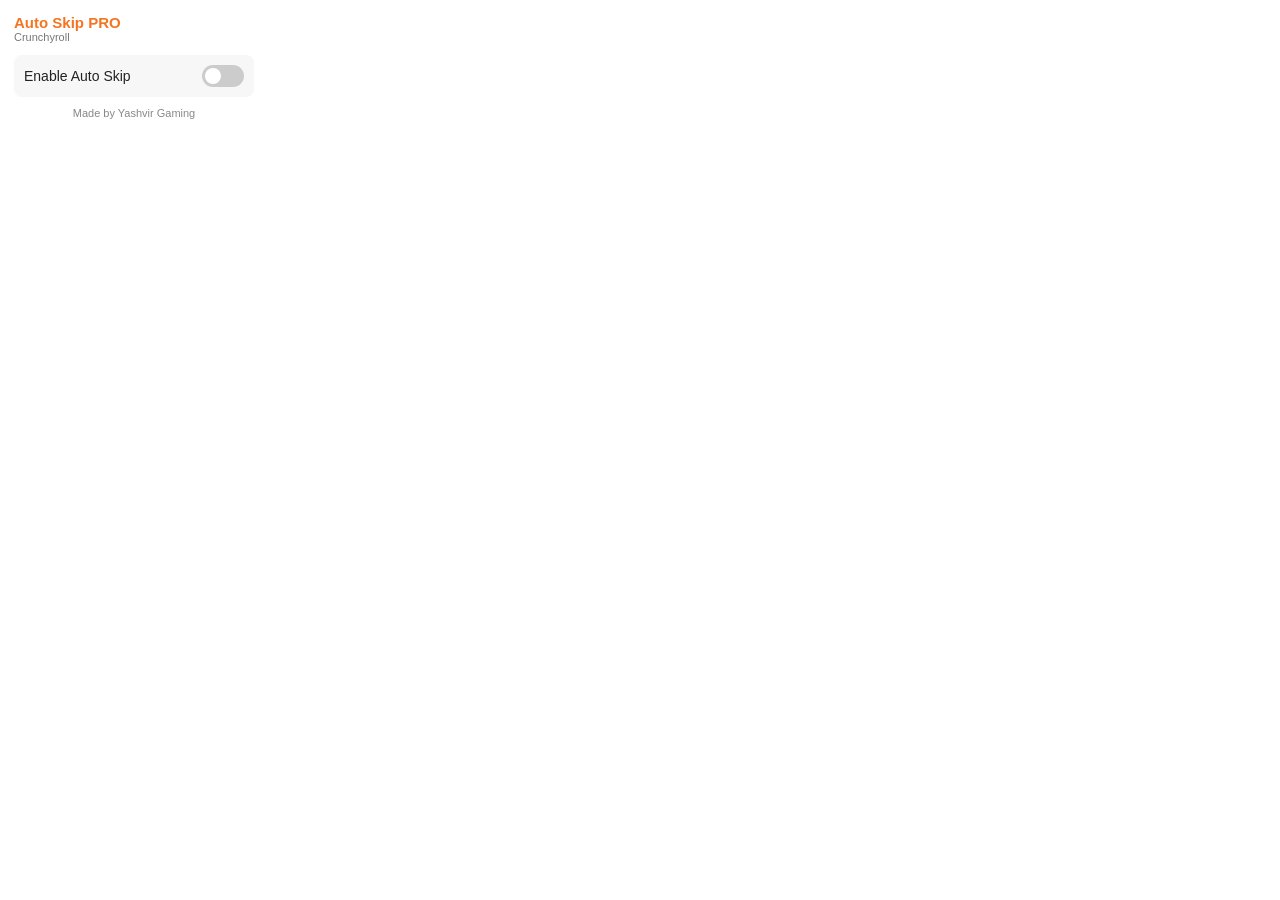
==== popup.html @ 737268c6 "Add files via upload" ====
<!DOCTYPE html>
<html>
<head>
  <meta charset="UTF-8" />
  <title>Crunchyroll Auto Skip PRO</title>

  <style>
    body {
      width: 240px;
      margin: 0;
      padding: 14px;
      font-family: Arial, sans-serif;
      background: #ffffff;
      color: #222;
    }

    .header {
      display: flex;
      align-items: center;
      margin-bottom: 12px;
    }

    .logo {
      width: 32px;
      height: 32px;
      margin-right: 10px;
    }

    .title {
      font-size: 15px;
      font-weight: bold;
      color: #f47521;
    }

    .subtitle {
      font-size: 11px;
      color: #777;
    }

    .card {
      background: #f7f7f7;
      border-radius: 8px;
      padding: 10px;
      margin-bottom: 10px;
    }

    .toggle-row {
      display: flex;
      justify-content: space-between;
      align-items: center;
      font-size: 14px;
    }

    .switch {
      position: relative;
      width: 42px;
      height: 22px;
    }

    .switch input {
      opacity: 0;
      width: 0;
      height: 0;
    }

    .slider {
      position: absolute;
      cursor: pointer;
      inset: 0;
      background-color: #ccc;
      border-radius: 22px;
      transition: 0.2s;
    }

    .slider:before {
      position: absolute;
      content: "";
      height: 16px;
      width: 16px;
      left: 3px;
      bottom: 3px;
      background-color: white;
      border-radius: 50%;
      transition: 0.2s;
    }

    input:checked + .slider {
      background-color: #f47521;
    }

    input:checked + .slider:before {
      transform: translateX(20px);
    }

    .footer {
      font-size: 11px;
      text-align: center;
      color: #888;
      margin-top: 6px;
    }
  </style>
</head>

<body>

  <div class="header">
    <!-- Optional icon -->
    <!-- <img src="icon.png" class="logo"> -->
    <div>
      <div class="title">Auto Skip PRO</div>
      <div class="subtitle">Crunchyroll</div>
    </div>
  </div>

  <div class="card">
    <div class="toggle-row">
      <span>Enable Auto Skip</span>

      <label class="switch">
        <input type="checkbox" id="toggle">
        <span class="slider"></span>
      </label>
    </div>
  </div>

  <div class="footer">
    Made by Yashvir Gaming
  </div>

  <script src="popup.js"></script>
</body>
</html>
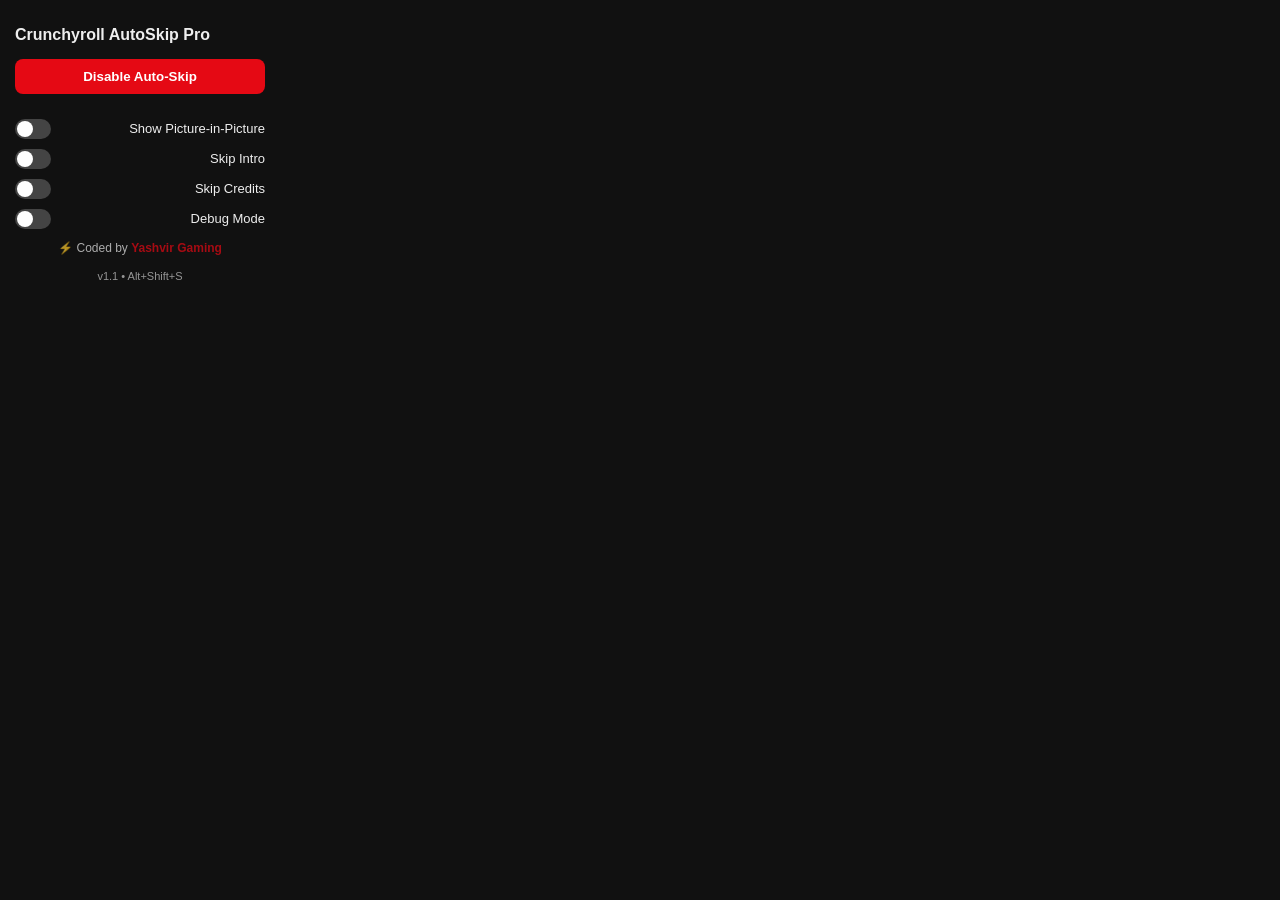
==== commit 9b7ae48e: "Add files via upload" ====
--- a/popup.html
+++ b/popup.html
@@ -1,132 +1,61 @@
 <!DOCTYPE html>
 <html>
 <head>
-  <meta charset="UTF-8" />
-  <title>Crunchyroll Auto Skip PRO</title>
+  <meta charset="UTF-8">
+  <link rel="stylesheet" href="popup.css">
+</head>
+<body>
+  <div class="container">
+    <h1>Crunchyroll AutoSkip Pro</h1>
 
-  <style>
-    body {
-      width: 240px;
-      margin: 0;
-      padding: 14px;
-      font-family: Arial, sans-serif;
-      background: #ffffff;
-      color: #222;
-    }
+    <button id="mainToggle" class="main-btn">
+      Disable Auto-Skip
+    </button>
 
-    .header {
-      display: flex;
-      align-items: center;
-      margin-bottom: 12px;
-    }
-
-    .logo {
-      width: 32px;
-      height: 32px;
-      margin-right: 10px;
-    }
-
-    .title {
-      font-size: 15px;
-      font-weight: bold;
-      color: #f47521;
-    }
-
-    .subtitle {
-      font-size: 11px;
-      color: #777;
-    }
-
-    .card {
-      background: #f7f7f7;
-      border-radius: 8px;
-      padding: 10px;
-      margin-bottom: 10px;
-    }
-
-    .toggle-row {
-      display: flex;
-      justify-content: space-between;
-      align-items: center;
-      font-size: 14px;
-    }
-
-    .switch {
-      position: relative;
-      width: 42px;
-      height: 22px;
-    }
-
-    .switch input {
-      opacity: 0;
-      width: 0;
-      height: 0;
-    }
-
-    .slider {
-      position: absolute;
-      cursor: pointer;
-      inset: 0;
-      background-color: #ccc;
-      border-radius: 22px;
-      transition: 0.2s;
-    }
-
-    .slider:before {
-      position: absolute;
-      content: "";
-      height: 16px;
-      width: 16px;
-      left: 3px;
-      bottom: 3px;
-      background-color: white;
-      border-radius: 50%;
-      transition: 0.2s;
-    }
-
-    input:checked + .slider {
-      background-color: #f47521;
-    }
-
-    input:checked + .slider:before {
-      transform: translateX(20px);
-    }
-
-    .footer {
-      font-size: 11px;
-      text-align: center;
-      color: #888;
-      margin-top: 6px;
-    }
-  </style>
-</head>
-
-<body>
-
-  <div class="header">
-    <!-- Optional icon -->
-    <!-- <img src="icon.png" class="logo"> -->
-    <div>
-      <div class="title">Auto Skip PRO</div>
-      <div class="subtitle">Crunchyroll</div>
-    </div>
-  </div>
-
-  <div class="card">
-    <div class="toggle-row">
-      <span>Enable Auto Skip</span>
-
+    <div class="section">
       <label class="switch">
-        <input type="checkbox" id="toggle">
+        <input type="checkbox" id="pip">
         <span class="slider"></span>
       </label>
+      <span>Show Picture-in-Picture</span>
     </div>
-  </div>
 
-  <div class="footer">
-    Made by Yashvir Gaming
+    <div class="section">
+      <label class="switch">
+        <input type="checkbox" id="skipIntro">
+        <span class="slider"></span>
+      </label>
+      <span>Skip Intro</span>
+    </div>
+
+    <div class="section">
+      <label class="switch">
+        <input type="checkbox" id="skipCredits">
+        <span class="slider"></span>
+      </label>
+      <span>Skip Credits</span>
+    </div>
+
+    <div class="section">
+      <label class="switch">
+        <input type="checkbox" id="debug">
+        <span class="slider"></span>
+      </label>
+      <span>Debug Mode</span>
+    </div>
+
+	<div class="credit">
+	  ⚡ Coded by 
+	  <a href="https://www.facebook.com/yashvirgaming.info" target="_blank" rel="noopener">
+		Yashvir Gaming
+	  </a>
+	</div>
+
+    <div class="footer">
+      v1.1 • Alt+Shift+S
+    </div>
   </div>
 
   <script src="popup.js"></script>
 </body>
-</html>+</html>
--- a/popup.css
+++ b/popup.css
@@ -0,0 +1,108 @@
+body {
+  margin: 0;
+  font-family: Arial, sans-serif;
+  background: #111;
+  color: #eee;
+  width: 280px;
+}
+
+.container {
+  padding: 15px;
+}
+
+h1 {
+  font-size: 16px;
+  margin-bottom: 15px;
+}
+
+.main-btn {
+  width: 100%;
+  padding: 10px;
+  background: #e50914;
+  border: none;
+  color: white;
+  font-weight: bold;
+  border-radius: 8px;
+  cursor: pointer;
+  margin-bottom: 15px;
+  transition: 0.2s;
+}
+
+.main-btn:hover {
+  background: #ff1f2e;
+}
+
+.section {
+  display: flex;
+  align-items: center;
+  justify-content: space-between;
+  margin: 10px 0;
+  font-size: 13px;
+}
+
+/* Toggle Switch */
+.switch {
+  position: relative;
+  width: 36px;
+  height: 20px;
+}
+
+.switch input {
+  display: none;
+}
+
+.slider {
+  position: absolute;
+  background: #444;
+  border-radius: 20px;
+  width: 100%;
+  height: 100%;
+  cursor: pointer;
+  transition: 0.3s;
+}
+
+.slider:before {
+  content: "";
+  position: absolute;
+  width: 16px;
+  height: 16px;
+  left: 2px;
+  top: 2px;
+  background: white;
+  border-radius: 50%;
+  transition: 0.3s;
+}
+
+input:checked + .slider {
+  background: #e50914;
+}
+
+input:checked + .slider:before {
+  transform: translateX(16px);
+}
+
+.footer {
+  text-align: center;
+  margin-top: 15px;
+  font-size: 11px;
+  opacity: 0.6;
+}
+
+.credit {
+  text-align: center;
+  margin-top: 12px;
+  font-size: 12px;
+  opacity: 0.7;
+}
+
+.credit a {
+  color: #e50914;
+  text-decoration: none;
+  font-weight: bold;
+  transition: 0.2s;
+}
+
+.credit a:hover {
+  color: #ff3b3b;
+  text-decoration: underline;
+}
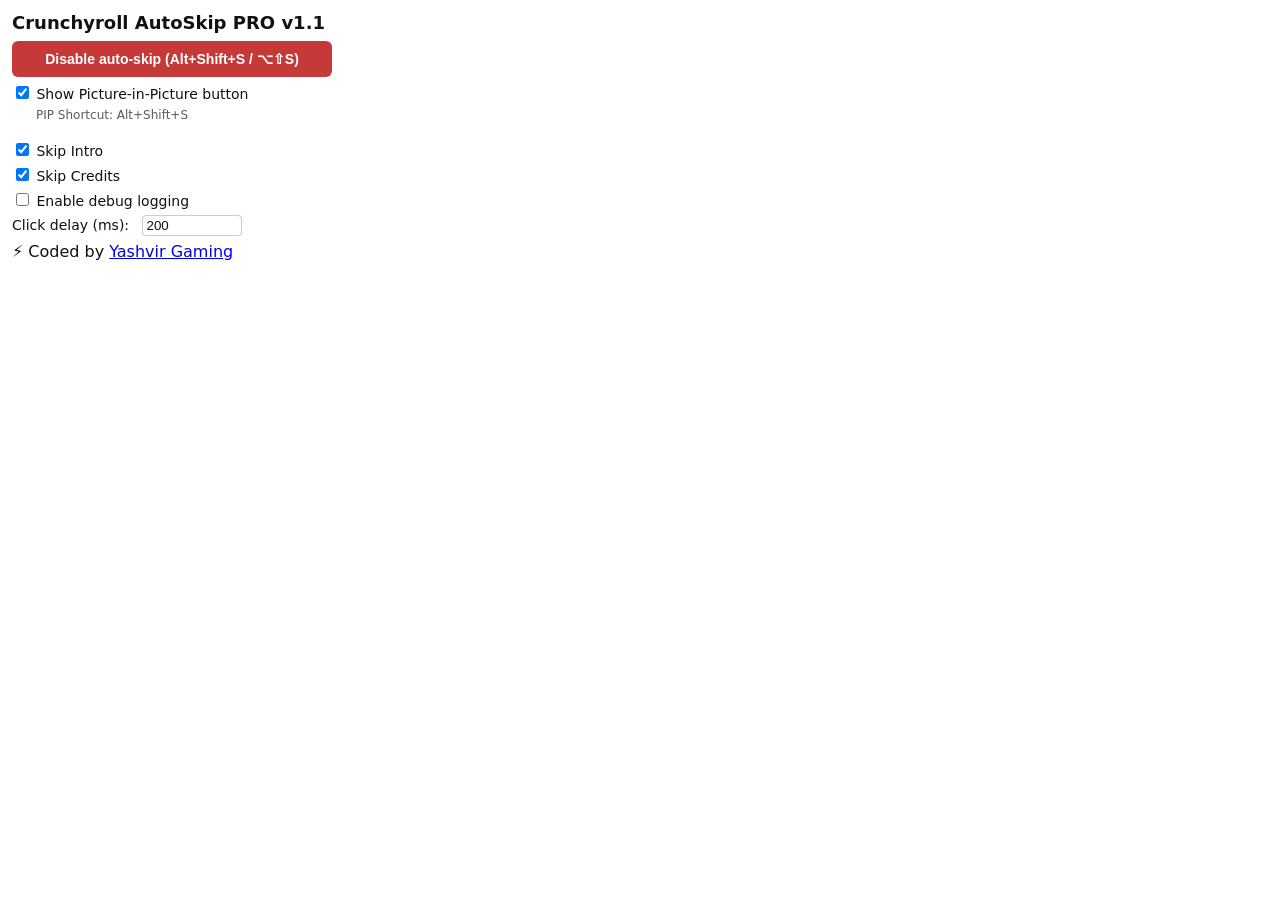
==== commit c6a765e4: "Add files via upload" ====
--- a/popup.html
+++ b/popup.html
@@ -1,61 +1,119 @@
-<!DOCTYPE html>
+<!doctype html>
 <html>
-<head>
-  <meta charset="UTF-8">
-  <link rel="stylesheet" href="popup.css">
-</head>
-<body>
-  <div class="container">
-    <h1>Crunchyroll AutoSkip Pro</h1>
-
-    <button id="mainToggle" class="main-btn">
-      Disable Auto-Skip
-    </button>
-
-    <div class="section">
-      <label class="switch">
-        <input type="checkbox" id="pip">
-        <span class="slider"></span>
-      </label>
-      <span>Show Picture-in-Picture</span>
+  <head>
+    <meta charset="utf-8" />
+    <meta name="viewport" content="width=device-width,initial-scale=1" />
+    <title>Crunchyroll AutoSkip PRO</title>
+    <style>
+      :root {
+        font-family: system-ui, -apple-system, 'Segoe UI', Roboto, 'Helvetica Neue', Arial;
+        color-scheme: light dark;
+      }
+      .hint {
+        display: block;
+        font-size: 12px;
+        color: rgba(0, 0, 0, 0.65);
+        margin-left: 24px;
+        margin-top: 6px;
+      }
+      body {
+        margin: 0;
+        padding: 12px;
+        width: 320px;
+        background: #fff;
+        color: #111;
+      }
+      h1 {
+        font-size: 18px;
+        margin: 0 0 8px;
+      }
+      .toggle {
+        width: 100%;
+        border: none;
+        border-radius: 6px;
+        padding: 10px 12px;
+        font-size: 14px;
+        font-weight: 600;
+        cursor: pointer;
+        color: #fff;
+        background: #6b6b6b;
+      }
+      .toggle.enable {
+        background: #22a852;
+      }
+      .toggle.disable {
+        background: #c53939;
+      }
+      fieldset {
+        border: none;
+        padding: 0;
+        margin: 12px 0 0;
+      }
+      fieldset:disabled {
+        opacity: 0.55;
+      }
+      label {
+        display: block;
+        margin: 6px 0;
+        font-size: 14px;
+      }
+      input[type='number'] {
+        width: 90px;
+        margin-left: 8px;
+        background: #fff;
+        color: inherit;
+        border: 1px solid rgba(0, 0, 0, 0.2);
+        border-radius: 4px;
+        padding: 2px 4px;
+      }
+      @media (prefers-color-scheme: dark) {
+        body {
+          background: #111;
+          color: #f1f1f1;
+        }
+        .toggle {
+          background: #3d3d3d;
+        }
+        .toggle.enable {
+          background: #1b8a45;
+        }
+        .toggle.disable {
+          background: #a82d2d;
+        }
+        fieldset:disabled {
+          opacity: 0.45;
+        }
+        input[type='number'] {
+          background: #1e1e1e;
+          border-color: rgba(255, 255, 255, 0.2);
+          color: #f1f1f1;
+        }
+        .hint {
+          color: rgba(255, 255, 255, 0.75);
+          font-size: 12px;
+        }
+      }
+    </style>
+  </head>
+  <body>
+    <h1>Crunchyroll AutoSkip PRO v1.1</h1>
+    <button id="toggleEnabled" class="toggle" type="button">Disable auto-skip</button>
+    <label>
+      <input type="checkbox" id="pipEnabled" /> Show Picture-in-Picture button
+      <span class="hint">PIP Shortcut: Alt+Shift+S</span>
+    </label>
+    <fieldset>
+      <label><input type="checkbox" id="skipIntro" /> Skip Intro</label>
+      <label><input type="checkbox" id="skipEnding" /> Skip Credits</label>
+      <label><input type="checkbox" id="debug" /> Enable debug logging</label>
+      <label>Click delay (ms): <input type="number" id="clickDelayMs" min="0" step="50" /></label>
+    </fieldset>
+	<div class="credit">
+      ⚡ Coded by 
+      <a href="https://www.facebook.com/yashvirgaming.info" target="_blank" rel="noopener">
+        Yashvir Gaming
+      </a>
     </div>
-
-    <div class="section">
-      <label class="switch">
-        <input type="checkbox" id="skipIntro">
-        <span class="slider"></span>
-      </label>
-      <span>Skip Intro</span>
-    </div>
-
-    <div class="section">
-      <label class="switch">
-        <input type="checkbox" id="skipCredits">
-        <span class="slider"></span>
-      </label>
-      <span>Skip Credits</span>
-    </div>
-
-    <div class="section">
-      <label class="switch">
-        <input type="checkbox" id="debug">
-        <span class="slider"></span>
-      </label>
-      <span>Debug Mode</span>
-    </div>
-
-	<div class="credit">
-	  ⚡ Coded by 
-	  <a href="https://www.facebook.com/yashvirgaming.info" target="_blank" rel="noopener">
-		Yashvir Gaming
-	  </a>
-	</div>
-
-    <div class="footer">
-      v1.1 • Alt+Shift+S
-    </div>
-  </div>
-
-  <script src="popup.js"></script>
-</body>
+    <script src="popup.js"></script>
+  </body>
 </html>
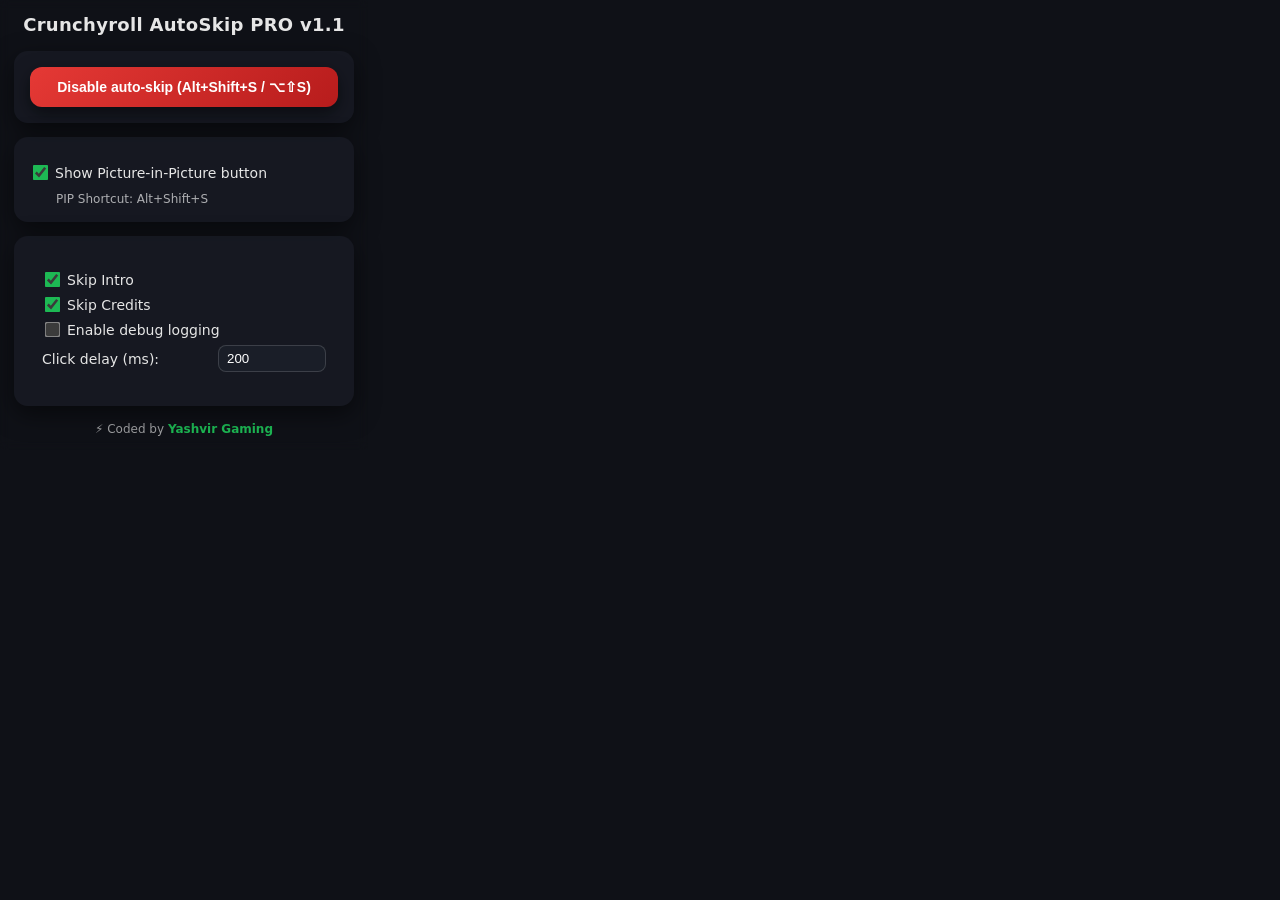
==== commit fcc6dfc1: "Add files via upload" ====
--- a/popup.html
+++ b/popup.html
@@ -7,113 +7,180 @@
     <style>
       :root {
         font-family: system-ui, -apple-system, 'Segoe UI', Roboto, 'Helvetica Neue', Arial;
-        color-scheme: light dark;
+        color-scheme: dark;
       }
+
+      /* ===== Body ===== */
+      body {
+        margin: 0;
+        padding: 14px;
+        width: 340px;
+        background: #0f1117;
+        color: #e6e6e6;
+        backdrop-filter: blur(5px);
+      }
+
+      h1 {
+        font-size: 18px;
+        margin: 0 0 16px;
+        font-weight: 700;
+        letter-spacing: 0.3px;
+        text-align: center;
+      }
+
+      /* ===== Glassy Card ===== */
+      .card {
+        background: rgba(24, 27, 36, 0.85);
+        border-radius: 14px;
+        padding: 16px;
+        margin-bottom: 14px;
+        box-shadow: 0 8px 24px rgba(0, 0, 0, 0.5);
+        backdrop-filter: blur(8px);
+        transition: transform 0.2s ease, box-shadow 0.2s ease;
+      }
+
+      .card:hover {
+        transform: translateY(-2px);
+        box-shadow: 0 12px 32px rgba(0, 0, 0, 0.55);
+      }
+
+      /* ===== Animated Toggle Button ===== */
+      .toggle {
+        width: 100%;
+        border: none;
+        border-radius: 12px;
+        padding: 12px 16px;
+        font-size: 14px;
+        font-weight: 700;
+        cursor: pointer;
+        color: #fff;
+        transition: all 0.25s ease;
+        background: linear-gradient(135deg, #3a3f4b, #2a2f3a);
+        box-shadow: 0 6px 18px rgba(0, 0, 0, 0.5);
+      }
+
+      .toggle:hover {
+        transform: translateY(-1px);
+        box-shadow: 0 8px 22px rgba(0, 0, 0, 0.55);
+      }
+
+      .toggle:active {
+        transform: scale(0.97);
+      }
+
+      .toggle.enable {
+        background: linear-gradient(135deg, #1db954, #158f43);
+      }
+
+      .toggle.disable {
+        background: linear-gradient(135deg, #e53935, #b71c1c);
+      }
+
+      /* ===== Checkbox Styling ===== */
+      label {
+        display: flex;
+        align-items: center;
+        margin: 10px 0;
+        font-size: 14px;
+        cursor: pointer;
+      }
+
+      input[type='checkbox'] {
+        accent-color: #1db954;
+        transform: scale(1.2);
+        margin-right: 8px;
+      }
+
+      /* ===== Number Input ===== */
+      input[type='number'] {
+        width: 90px;
+        margin-left: auto;
+        background: rgba(28, 33, 43, 0.8);
+        color: #fff;
+        border: 1px solid rgba(255, 255, 255, 0.15);
+        border-radius: 8px;
+        padding: 5px 8px;
+        transition: border 0.2s ease, box-shadow 0.2s ease;
+      }
+
+      input[type='number']:focus {
+        outline: none;
+        border-color: #1db954;
+        box-shadow: 0 0 0 2px rgba(29, 185, 84, 0.3);
+      }
+
+      /* ===== Fieldset Card ===== */
+      fieldset {
+        border: none;
+        padding: 12px;
+        margin: 0;
+      }
+
+      fieldset > label {
+        margin: 6px 0;
+      }
+
+      /* ===== Hint Text ===== */
       .hint {
         display: block;
         font-size: 12px;
-        color: rgba(0, 0, 0, 0.65);
-        margin-left: 24px;
-        margin-top: 6px;
+        color: rgba(255, 255, 255, 0.65);
+        margin-left: 26px;
+        margin-top: 2px;
       }
-      body {
-        margin: 0;
-        padding: 12px;
-        width: 320px;
-        background: #fff;
-        color: #111;
+
+      /* ===== Credit ===== */
+      .credit {
+        margin-top: 16px;
+        font-size: 12px;
+        text-align: center;
+        color: rgba(255, 255, 255, 0.6);
       }
-      h1 {
-        font-size: 18px;
-        margin: 0 0 8px;
+
+      .credit a {
+        color: #1db954;
+        text-decoration: none;
+        font-weight: 600;
       }
-      .toggle {
-        width: 100%;
-        border: none;
-        border-radius: 6px;
-        padding: 10px 12px;
-        font-size: 14px;
-        font-weight: 600;
-        cursor: pointer;
-        color: #fff;
-        background: #6b6b6b;
-      }
-      .toggle.enable {
-        background: #22a852;
-      }
-      .toggle.disable {
-        background: #c53939;
-      }
-      fieldset {
-        border: none;
-        padding: 0;
-        margin: 12px 0 0;
-      }
-      fieldset:disabled {
-        opacity: 0.55;
-      }
-      label {
-        display: block;
-        margin: 6px 0;
-        font-size: 14px;
-      }
-      input[type='number'] {
-        width: 90px;
-        margin-left: 8px;
-        background: #fff;
-        color: inherit;
-        border: 1px solid rgba(0, 0, 0, 0.2);
-        border-radius: 4px;
-        padding: 2px 4px;
-      }
-      @media (prefers-color-scheme: dark) {
-        body {
-          background: #111;
-          color: #f1f1f1;
-        }
-        .toggle {
-          background: #3d3d3d;
-        }
-        .toggle.enable {
-          background: #1b8a45;
-        }
-        .toggle.disable {
-          background: #a82d2d;
-        }
-        fieldset:disabled {
-          opacity: 0.45;
-        }
-        input[type='number'] {
-          background: #1e1e1e;
-          border-color: rgba(255, 255, 255, 0.2);
-          color: #f1f1f1;
-        }
-        .hint {
-          color: rgba(255, 255, 255, 0.75);
-          font-size: 12px;
-        }
+
+      .credit a:hover {
+        text-decoration: underline;
       }
     </style>
   </head>
   <body>
     <h1>Crunchyroll AutoSkip PRO v1.1</h1>
-    <button id="toggleEnabled" class="toggle" type="button">Disable auto-skip</button>
-    <label>
-      <input type="checkbox" id="pipEnabled" /> Show Picture-in-Picture button
+
+    <div class="card">
+      <button id="toggleEnabled" class="toggle" type="button">Disable auto-skip</button>
+    </div>
+
+    <div class="card">
+      <label>
+        <input type="checkbox" id="pipEnabled" /> Show Picture-in-Picture button
+      </label>
       <span class="hint">PIP Shortcut: Alt+Shift+S</span>
-    </label>
-    <fieldset>
-      <label><input type="checkbox" id="skipIntro" /> Skip Intro</label>
-      <label><input type="checkbox" id="skipEnding" /> Skip Credits</label>
-      <label><input type="checkbox" id="debug" /> Enable debug logging</label>
-      <label>Click delay (ms): <input type="number" id="clickDelayMs" min="0" step="50" /></label>
-    </fieldset>
-	<div class="credit">
+    </div>
+
+    <div class="card">
+      <fieldset>
+        <label><input type="checkbox" id="skipIntro" /> Skip Intro</label>
+        <label><input type="checkbox" id="skipEnding" /> Skip Credits</label>
+        <label><input type="checkbox" id="debug" /> Enable debug logging</label>
+        <label>
+          Click delay (ms):
+          <input type="number" id="clickDelayMs" min="0" step="50" />
+        </label>
+      </fieldset>
+    </div>
+
+    <div class="credit">
       ⚡ Coded by 
       <a href="https://www.facebook.com/yashvirgaming.info" target="_blank" rel="noopener">
         Yashvir Gaming
       </a>
     </div>
+
     <script src="popup.js"></script>
   </body>
 </html>
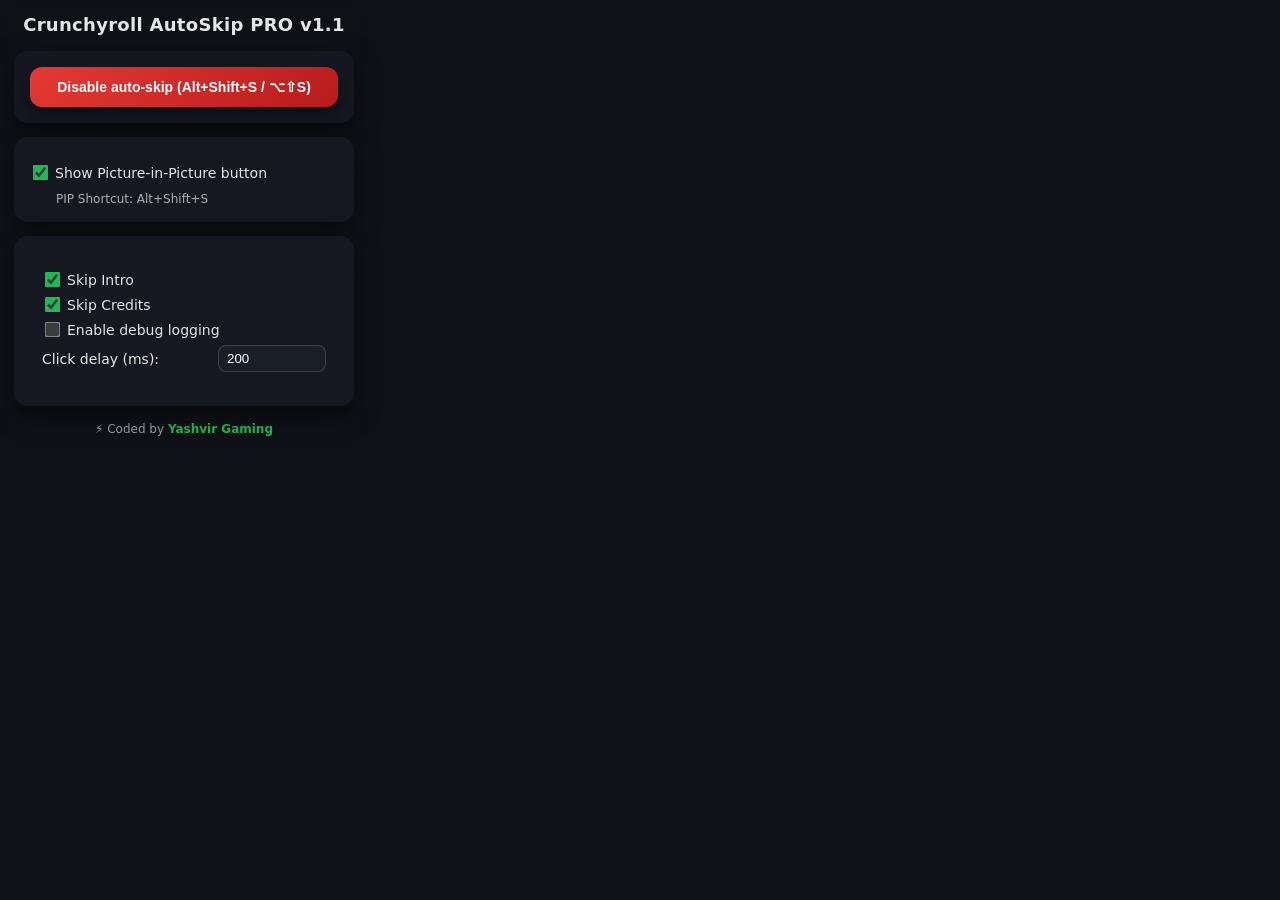
==== commit 51fa2cc7: "Add files via upload" ====
--- a/popup.html
+++ b/popup.html
@@ -1,186 +1,186 @@
-<!doctype html>
-<html>
-  <head>
-    <meta charset="utf-8" />
-    <meta name="viewport" content="width=device-width,initial-scale=1" />
-    <title>Crunchyroll AutoSkip PRO</title>
-    <style>
-      :root {
-        font-family: system-ui, -apple-system, 'Segoe UI', Roboto, 'Helvetica Neue', Arial;
-        color-scheme: dark;
-      }
-
-      /* ===== Body ===== */
-      body {
-        margin: 0;
-        padding: 14px;
-        width: 340px;
-        background: #0f1117;
-        color: #e6e6e6;
-        backdrop-filter: blur(5px);
-      }
-
-      h1 {
-        font-size: 18px;
-        margin: 0 0 16px;
-        font-weight: 700;
-        letter-spacing: 0.3px;
-        text-align: center;
-      }
-
-      /* ===== Glassy Card ===== */
-      .card {
-        background: rgba(24, 27, 36, 0.85);
-        border-radius: 14px;
-        padding: 16px;
-        margin-bottom: 14px;
-        box-shadow: 0 8px 24px rgba(0, 0, 0, 0.5);
-        backdrop-filter: blur(8px);
-        transition: transform 0.2s ease, box-shadow 0.2s ease;
-      }
-
-      .card:hover {
-        transform: translateY(-2px);
-        box-shadow: 0 12px 32px rgba(0, 0, 0, 0.55);
-      }
-
-      /* ===== Animated Toggle Button ===== */
-      .toggle {
-        width: 100%;
-        border: none;
-        border-radius: 12px;
-        padding: 12px 16px;
-        font-size: 14px;
-        font-weight: 700;
-        cursor: pointer;
-        color: #fff;
-        transition: all 0.25s ease;
-        background: linear-gradient(135deg, #3a3f4b, #2a2f3a);
-        box-shadow: 0 6px 18px rgba(0, 0, 0, 0.5);
-      }
-
-      .toggle:hover {
-        transform: translateY(-1px);
-        box-shadow: 0 8px 22px rgba(0, 0, 0, 0.55);
-      }
-
-      .toggle:active {
-        transform: scale(0.97);
-      }
-
-      .toggle.enable {
-        background: linear-gradient(135deg, #1db954, #158f43);
-      }
-
-      .toggle.disable {
-        background: linear-gradient(135deg, #e53935, #b71c1c);
-      }
-
-      /* ===== Checkbox Styling ===== */
-      label {
-        display: flex;
-        align-items: center;
-        margin: 10px 0;
-        font-size: 14px;
-        cursor: pointer;
-      }
-
-      input[type='checkbox'] {
-        accent-color: #1db954;
-        transform: scale(1.2);
-        margin-right: 8px;
-      }
-
-      /* ===== Number Input ===== */
-      input[type='number'] {
-        width: 90px;
-        margin-left: auto;
-        background: rgba(28, 33, 43, 0.8);
-        color: #fff;
-        border: 1px solid rgba(255, 255, 255, 0.15);
-        border-radius: 8px;
-        padding: 5px 8px;
-        transition: border 0.2s ease, box-shadow 0.2s ease;
-      }
-
-      input[type='number']:focus {
-        outline: none;
-        border-color: #1db954;
-        box-shadow: 0 0 0 2px rgba(29, 185, 84, 0.3);
-      }
-
-      /* ===== Fieldset Card ===== */
-      fieldset {
-        border: none;
-        padding: 12px;
-        margin: 0;
-      }
-
-      fieldset > label {
-        margin: 6px 0;
-      }
-
-      /* ===== Hint Text ===== */
-      .hint {
-        display: block;
-        font-size: 12px;
-        color: rgba(255, 255, 255, 0.65);
-        margin-left: 26px;
-        margin-top: 2px;
-      }
-
-      /* ===== Credit ===== */
-      .credit {
-        margin-top: 16px;
-        font-size: 12px;
-        text-align: center;
-        color: rgba(255, 255, 255, 0.6);
-      }
-
-      .credit a {
-        color: #1db954;
-        text-decoration: none;
-        font-weight: 600;
-      }
-
-      .credit a:hover {
-        text-decoration: underline;
-      }
-    </style>
-  </head>
-  <body>
-    <h1>Crunchyroll AutoSkip PRO v1.1</h1>
-
-    <div class="card">
-      <button id="toggleEnabled" class="toggle" type="button">Disable auto-skip</button>
-    </div>
-
-    <div class="card">
-      <label>
-        <input type="checkbox" id="pipEnabled" /> Show Picture-in-Picture button
-      </label>
-      <span class="hint">PIP Shortcut: Alt+Shift+S</span>
-    </div>
-
-    <div class="card">
-      <fieldset>
-        <label><input type="checkbox" id="skipIntro" /> Skip Intro</label>
-        <label><input type="checkbox" id="skipEnding" /> Skip Credits</label>
-        <label><input type="checkbox" id="debug" /> Enable debug logging</label>
-        <label>
-          Click delay (ms):
-          <input type="number" id="clickDelayMs" min="0" step="50" />
-        </label>
-      </fieldset>
-    </div>
-
-    <div class="credit">
-      ⚡ Coded by 
-      <a href="https://www.facebook.com/yashvirgaming.info" target="_blank" rel="noopener">
-        Yashvir Gaming
-      </a>
-    </div>
-
-    <script src="popup.js"></script>
-  </body>
-</html>
+<!doctype html>
+<html>
+  <head>
+    <meta charset="utf-8" />
+    <meta name="viewport" content="width=device-width,initial-scale=1" />
+    <title>Crunchyroll AutoSkip PRO</title>
+    <style>
+      :root {
+        font-family: system-ui, -apple-system, 'Segoe UI', Roboto, 'Helvetica Neue', Arial;
+        color-scheme: dark;
+      }
+
+      /* ===== Body ===== */
+      body {
+        margin: 0;
+        padding: 14px;
+        width: 340px;
+        background: #0f1117;
+        color: #e6e6e6;
+        backdrop-filter: blur(5px);
+      }
+
+      h1 {
+        font-size: 18px;
+        margin: 0 0 16px;
+        font-weight: 700;
+        letter-spacing: 0.3px;
+        text-align: center;
+      }
+
+      /* ===== Glassy Card ===== */
+      .card {
+        background: rgba(24, 27, 36, 0.85);
+        border-radius: 14px;
+        padding: 16px;
+        margin-bottom: 14px;
+        box-shadow: 0 8px 24px rgba(0, 0, 0, 0.5);
+        backdrop-filter: blur(8px);
+        transition: transform 0.2s ease, box-shadow 0.2s ease;
+      }
+
+      .card:hover {
+        transform: translateY(-2px);
+        box-shadow: 0 12px 32px rgba(0, 0, 0, 0.55);
+      }
+
+      /* ===== Animated Toggle Button ===== */
+      .toggle {
+        width: 100%;
+        border: none;
+        border-radius: 12px;
+        padding: 12px 16px;
+        font-size: 14px;
+        font-weight: 700;
+        cursor: pointer;
+        color: #fff;
+        transition: all 0.25s ease;
+        background: linear-gradient(135deg, #3a3f4b, #2a2f3a);
+        box-shadow: 0 6px 18px rgba(0, 0, 0, 0.5);
+      }
+
+      .toggle:hover {
+        transform: translateY(-1px);
+        box-shadow: 0 8px 22px rgba(0, 0, 0, 0.55);
+      }
+
+      .toggle:active {
+        transform: scale(0.97);
+      }
+
+      .toggle.enable {
+        background: linear-gradient(135deg, #1db954, #158f43);
+      }
+
+      .toggle.disable {
+        background: linear-gradient(135deg, #e53935, #b71c1c);
+      }
+
+      /* ===== Checkbox Styling ===== */
+      label {
+        display: flex;
+        align-items: center;
+        margin: 10px 0;
+        font-size: 14px;
+        cursor: pointer;
+      }
+
+      input[type='checkbox'] {
+        accent-color: #1db954;
+        transform: scale(1.2);
+        margin-right: 8px;
+      }
+
+      /* ===== Number Input ===== */
+      input[type='number'] {
+        width: 90px;
+        margin-left: auto;
+        background: rgba(28, 33, 43, 0.8);
+        color: #fff;
+        border: 1px solid rgba(255, 255, 255, 0.15);
+        border-radius: 8px;
+        padding: 5px 8px;
+        transition: border 0.2s ease, box-shadow 0.2s ease;
+      }
+
+      input[type='number']:focus {
+        outline: none;
+        border-color: #1db954;
+        box-shadow: 0 0 0 2px rgba(29, 185, 84, 0.3);
+      }
+
+      /* ===== Fieldset Card ===== */
+      fieldset {
+        border: none;
+        padding: 12px;
+        margin: 0;
+      }
+
+      fieldset > label {
+        margin: 6px 0;
+      }
+
+      /* ===== Hint Text ===== */
+      .hint {
+        display: block;
+        font-size: 12px;
+        color: rgba(255, 255, 255, 0.65);
+        margin-left: 26px;
+        margin-top: 2px;
+      }
+
+      /* ===== Credit ===== */
+      .credit {
+        margin-top: 16px;
+        font-size: 12px;
+        text-align: center;
+        color: rgba(255, 255, 255, 0.6);
+      }
+
+      .credit a {
+        color: #1db954;
+        text-decoration: none;
+        font-weight: 600;
+      }
+
+      .credit a:hover {
+        text-decoration: underline;
+      }
+    </style>
+  </head>
+  <body>
+    <h1>Crunchyroll AutoSkip PRO v1.1</h1>
+
+    <div class="card">
+      <button id="toggleEnabled" class="toggle" type="button">Disable auto-skip</button>
+    </div>
+
+    <div class="card">
+      <label>
+        <input type="checkbox" id="pipEnabled" /> Show Picture-in-Picture button
+      </label>
+      <span class="hint">PIP Shortcut: Alt+Shift+S</span>
+    </div>
+
+    <div class="card">
+      <fieldset>
+        <label><input type="checkbox" id="skipIntro" /> Skip Intro</label>
+        <label><input type="checkbox" id="skipEnding" /> Skip Credits</label>
+        <label><input type="checkbox" id="debug" /> Enable debug logging</label>
+        <label>
+          Click delay (ms):
+          <input type="number" id="clickDelayMs" min="0" step="50" />
+        </label>
+      </fieldset>
+    </div>
+
+    <div class="credit">
+      ⚡ Coded by 
+      <a href="https://www.facebook.com/yashvirgaming.info" target="_blank" rel="noopener">
+        Yashvir Gaming
+      </a>
+    </div>
+
+    <script src="popup.js"></script>
+  </body>
+</html>
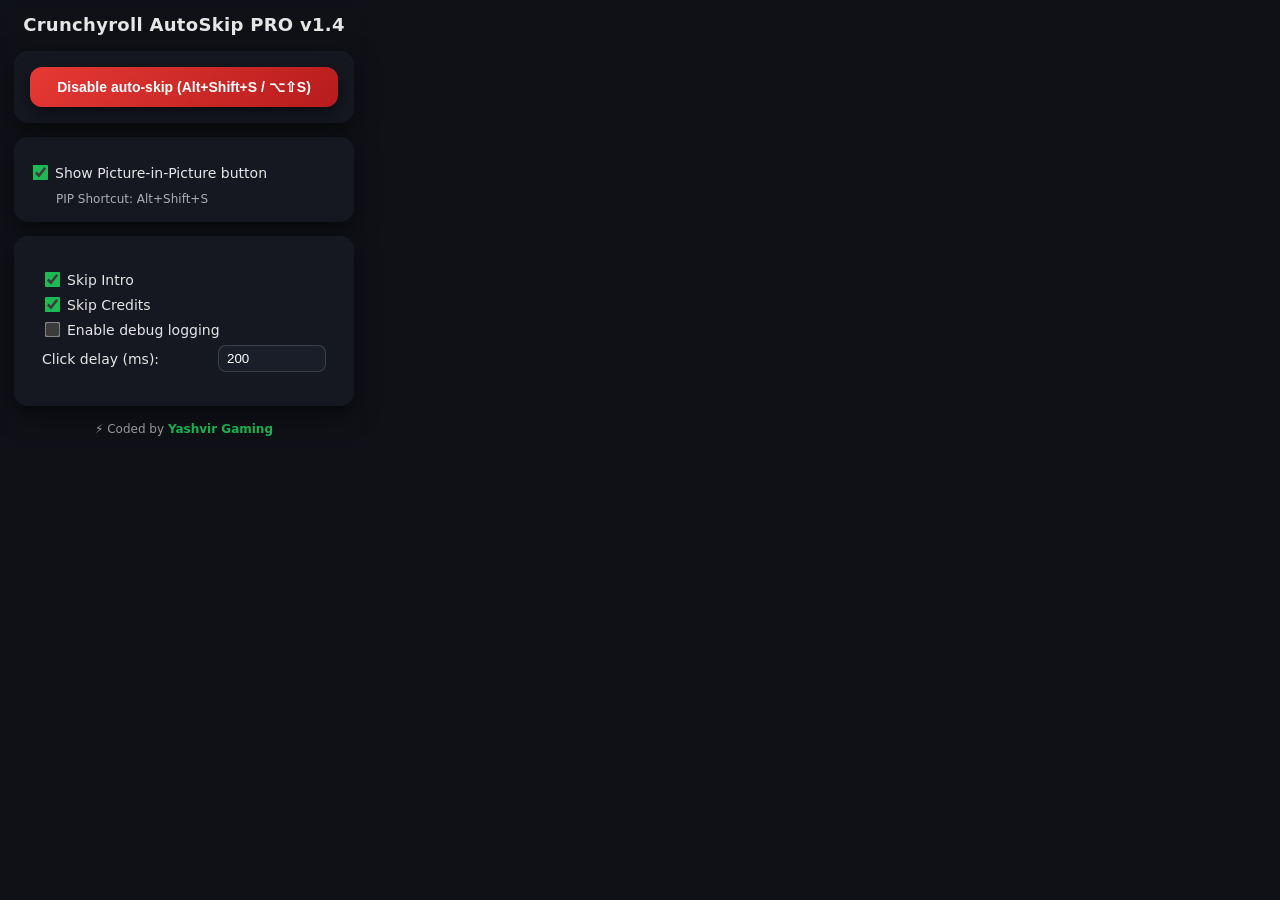
==== commit 3c428f65: "Add files via upload v1.4 — Universal Detection Update" ====
--- a/popup.html
+++ b/popup.html
@@ -149,7 +149,7 @@
     </style>
   </head>
   <body>
-    <h1>Crunchyroll AutoSkip PRO v1.1</h1>
+    <h1>Crunchyroll AutoSkip PRO v1.4</h1>
 
     <div class="card">
       <button id="toggleEnabled" class="toggle" type="button">Disable auto-skip</button>
